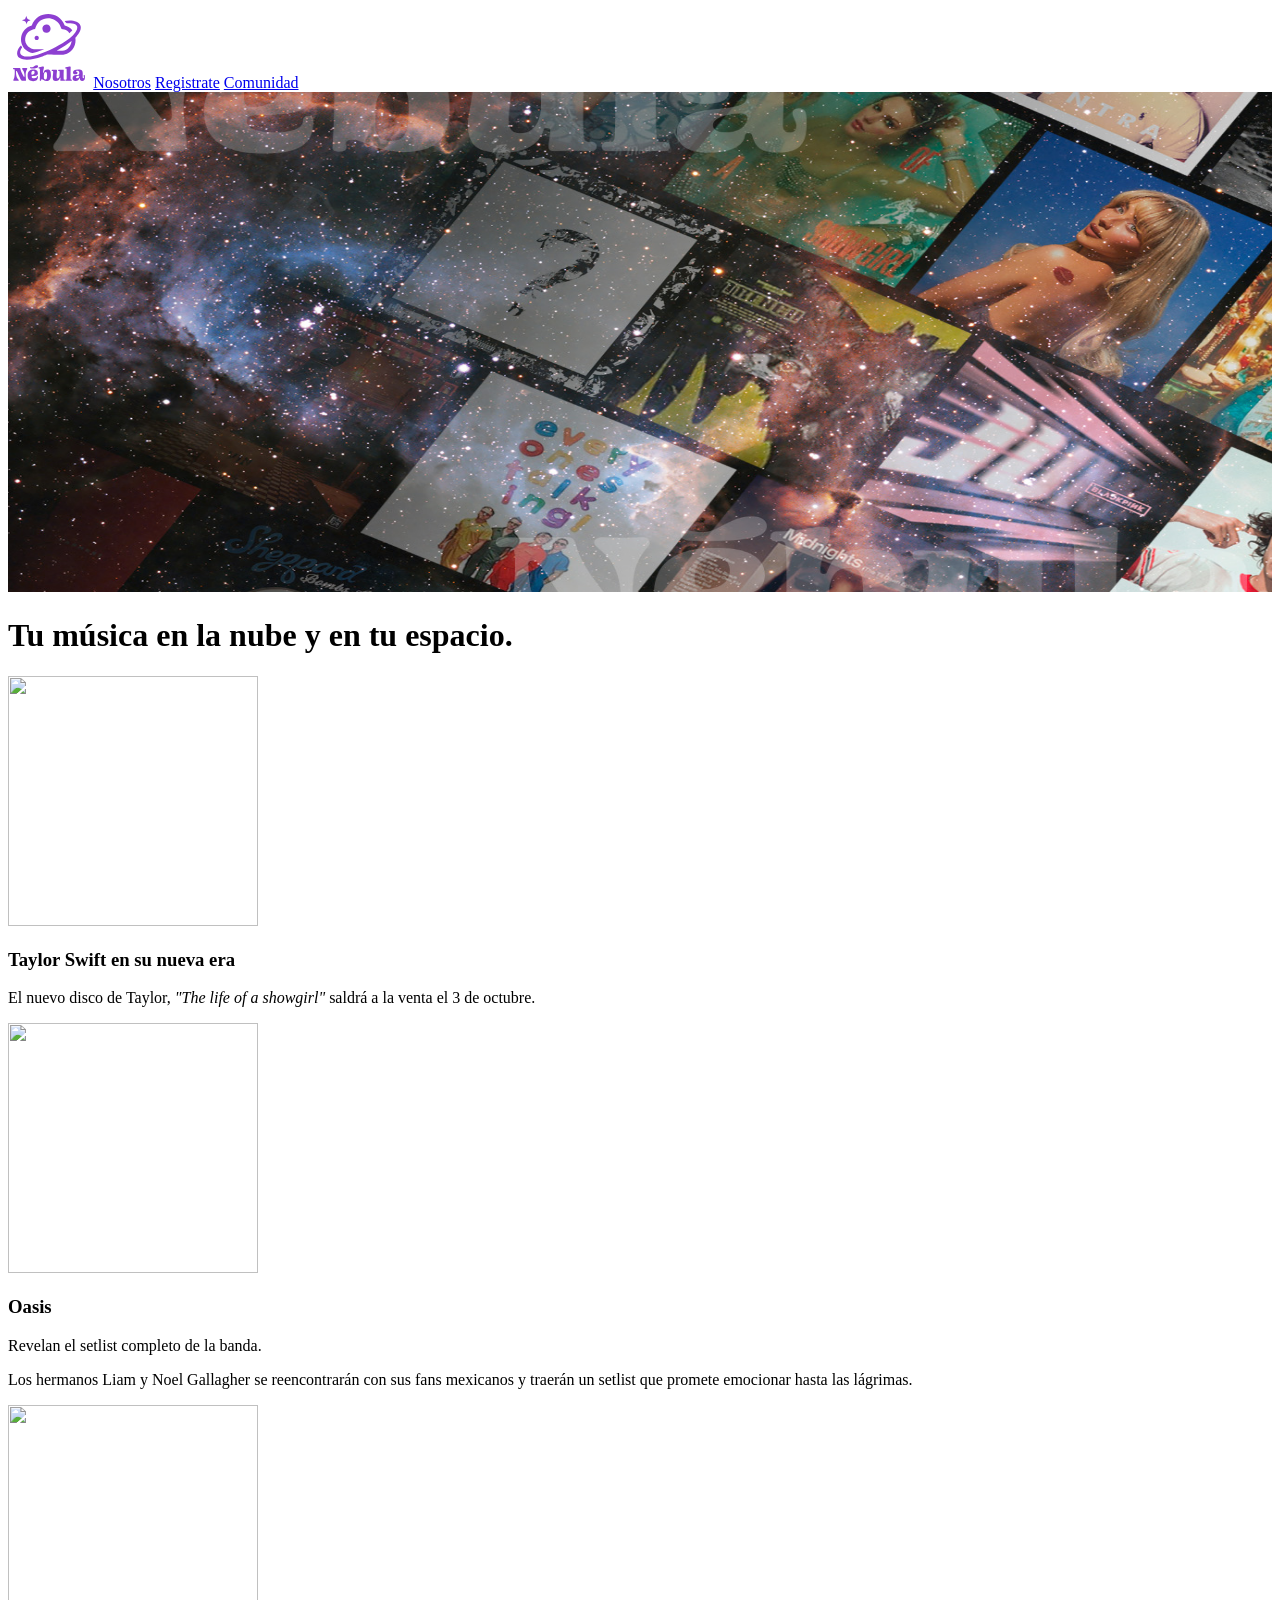
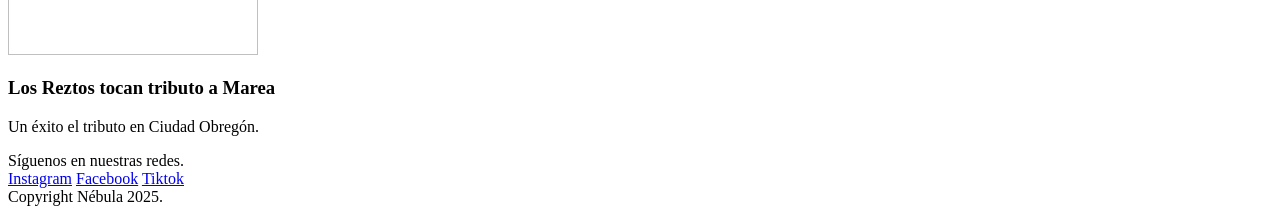
==== src/main/webapp/index.html @ 8fc7d68f "Nebula Music Web Applicattion - Inicio y Registro de sesión" ====
<!DOCTYPE html>
<html>
    <head>
        <title>Nébula music</title>
        <meta charset="UTF-8">
    </head>
    <body>
        <nav>
            <a href="./index.html"><img src="./imgs/nebula-03.svg" height="80px"></a>
            <a href="./about.html">Nosotros</a>
            <a href="./registro.html">Registrate</a>
            <a href="./comunidad.html">Comunidad</a>
        </nav>

        <header>
            <img src="./imgs/cover.jpg" width="100%" height="500px"/>
            <h1>Tu música en la <span>nube</span> y en tu <span>espacio</span>.</h1>
        </header>

        <main>

            <section>
                <article>
                    <img src="https://encrypted-tbn0.gstatic.com/images?q=tbn:ANd9GcRfGRivZ1CFL4jhQXNbF9phy9h-CASW3TM9UQ&s" width="250px" height="250px"/>
                    <h3>Taylor Swift en su nueva era</h3>
                    <p>El nuevo disco de Taylor, <i>"The life of a showgirl"</i> saldrá a la venta el 3 de octubre.</p>
                </article>

                <article>
                    <img src="https://media.gq.com.mx/photos/66cdf89fe21e890818a07d6d/4:3/w_2248,h_1686,c_limit/Oasis.jpg" width="250px" height="250px"/>
                    <div>
                    <h3>Oasis</h3>
                    <p>Revelan el setlist completo de la banda.</p>
                    </div>
                    <p>Los hermanos Liam y Noel Gallagher se reencontrarán con sus fans mexicanos y traerán un setlist que promete emocionar hasta las lágrimas.</p>
                </article>

                <article>
                    <img src="https://encrypted-tbn0.gstatic.com/images?q=tbn:ANd9GcRU2wpHalZ_btJnPiNpMLziQ2Pcu0BDxxJBVA&s" width="250px" height="250px"/>
                    <h3>Los Reztos tocan tributo a Marea</h3>
                    <p>Un éxito el tributo en Ciudad Obregón.</p>
                </article>
            </section>

        </main>

        <footer>
            <div>
                Síguenos en nuestras redes.
                <div>
                    <a href="www.instagram.com" target="_blank">Instagram</a>
                    <a href="www.facebook.com" target="_blank">Facebook</a>
                    <a href="www.tiktok.com" target="_blank">Tiktok</a>
                </div>
            </div>

            Copyright Nébula 2025. 
        </footer>

    </body>
</html>
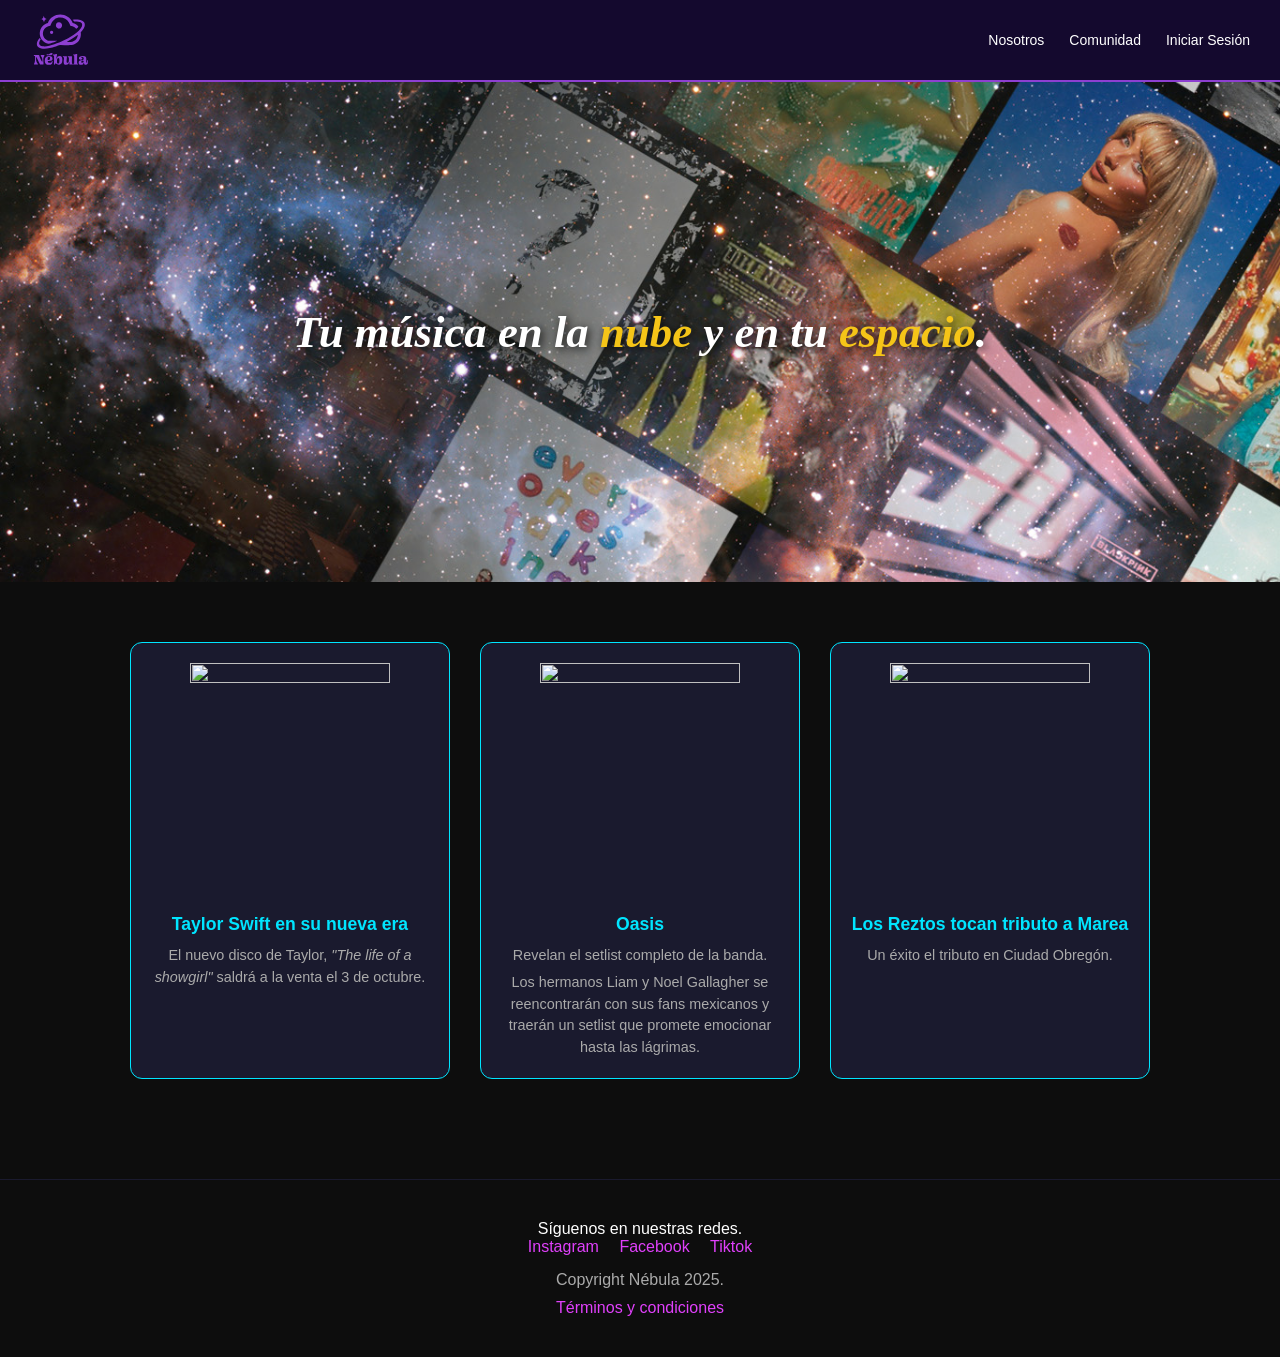
==== commit 96ed1be4: "NebulaMusic - Practica 7" ====
--- a/src/main/webapp/index.html
+++ b/src/main/webapp/index.html
@@ -1,61 +1,82 @@
 <!DOCTYPE html>
 <html>
-    <head>
-        <title>Nébula music</title>
-        <meta charset="UTF-8">
-    </head>
-    <body>
-        <nav>
-            <a href="./index.html"><img src="./imgs/nebula-03.svg" height="80px"></a>
-            <a href="./about.html">Nosotros</a>
-            <a href="./registro.html">Registrate</a>
-            <a href="./comunidad.html">Comunidad</a>
-        </nav>
 
-        <header>
-            <img src="./imgs/cover.jpg" width="100%" height="500px"/>
-            <h1>Tu música en la <span>nube</span> y en tu <span>espacio</span>.</h1>
-        </header>
+<head>
+    <title>Nébula music</title>
+    <meta charset="UTF-8">
+    <link rel="stylesheet" type="text/css" href="./styles/styles.css" />
+</head>
 
-        <main>
+<body>
+    <nav>
+        <a class="logo" href="./index.html">
+            <img src="./imgs/nebula-03.svg">
+        </a>
+        <input type="checkbox" id="menu-toggle" class="menu-toggle">
+        <label for="menu-toggle" class="hamburger">&#9776;</label>
+        <ul>
+            <li>
+                <a href="./about.html">Nosotros</a>
+            </li>
+            <li>
+                <a href="./comunidad.html">Comunidad</a>
+            </li>
+            <li>
+                <a href="./iniciar-sesion.html">Iniciar Sesión</a>
+            </li>
+        </ul>
+    </nav>
 
-            <section>
-                <article>
-                    <img src="https://encrypted-tbn0.gstatic.com/images?q=tbn:ANd9GcRfGRivZ1CFL4jhQXNbF9phy9h-CASW3TM9UQ&s" width="250px" height="250px"/>
-                    <h3>Taylor Swift en su nueva era</h3>
-                    <p>El nuevo disco de Taylor, <i>"The life of a showgirl"</i> saldrá a la venta el 3 de octubre.</p>
-                </article>
+    <header class="principal">
+        <img src="./imgs/cover.jpg" />
+        <h1>Tu música en la <span>nube</span> y en tu <span>espacio</span>.</h1>
+    </header>
 
-                <article>
-                    <img src="https://media.gq.com.mx/photos/66cdf89fe21e890818a07d6d/4:3/w_2248,h_1686,c_limit/Oasis.jpg" width="250px" height="250px"/>
-                    <div>
+    <main>
+
+        <section id="news">
+            <article>
+                <img
+                    src="https://encrypted-tbn0.gstatic.com/images?q=tbn:ANd9GcRfGRivZ1CFL4jhQXNbF9phy9h-CASW3TM9UQ&s" />
+                <h3>Taylor Swift en su nueva era</h3>
+                <p>El nuevo disco de Taylor, <i>"The life of a showgirl"</i> saldrá a la venta el 3 de octubre.</p>
+            </article>
+
+            <article>
+                <img
+                    src="https://media.gq.com.mx/photos/66cdf89fe21e890818a07d6d/4:3/w_2248,h_1686,c_limit/Oasis.jpg" />
+                <div>
                     <h3>Oasis</h3>
                     <p>Revelan el setlist completo de la banda.</p>
-                    </div>
-                    <p>Los hermanos Liam y Noel Gallagher se reencontrarán con sus fans mexicanos y traerán un setlist que promete emocionar hasta las lágrimas.</p>
-                </article>
+                </div>
+                <p>Los hermanos Liam y Noel Gallagher se reencontrarán con sus fans mexicanos y traerán un setlist que
+                    promete emocionar hasta las lágrimas.</p>
+            </article>
 
-                <article>
-                    <img src="https://encrypted-tbn0.gstatic.com/images?q=tbn:ANd9GcRU2wpHalZ_btJnPiNpMLziQ2Pcu0BDxxJBVA&s" width="250px" height="250px"/>
-                    <h3>Los Reztos tocan tributo a Marea</h3>
-                    <p>Un éxito el tributo en Ciudad Obregón.</p>
-                </article>
-            </section>
+            <article>
+                <img
+                    src="https://encrypted-tbn0.gstatic.com/images?q=tbn:ANd9GcRU2wpHalZ_btJnPiNpMLziQ2Pcu0BDxxJBVA&s" />
+                <h3>Los Reztos tocan tributo a Marea</h3>
+                <p>Un éxito el tributo en Ciudad Obregón.</p>
+            </article>
+        </section>
 
-        </main>
+    </main>
 
-        <footer>
+    <footer>
+        <div>
+            Síguenos en nuestras redes.
             <div>
-                Síguenos en nuestras redes.
-                <div>
-                    <a href="www.instagram.com" target="_blank">Instagram</a>
-                    <a href="www.facebook.com" target="_blank">Facebook</a>
-                    <a href="www.tiktok.com" target="_blank">Tiktok</a>
-                </div>
+                <a href="www.instagram.com" target="_blank">Instagram</a>
+                <a href="www.facebook.com" target="_blank">Facebook</a>
+                <a href="wwwtiktok.com" target="_blank">Tiktok</a>
             </div>
+        </div>
 
-            Copyright Nébula 2025. 
-        </footer>
+        <p>Copyright Nébula 2025.</p>
+        <a href="./tyc.html" target="_blank">Términos y condiciones</a>
+    </footer>
 
-    </body>
+</body>
+
 </html>
--- a/src/main/webapp/styles/styles.css
+++ b/src/main/webapp/styles/styles.css
@@ -0,0 +1,909 @@
+/* ==============================================
+   NÉBULA MUSIC — ESTILOS PRINCIPALES
+   ============================================== */
+
+/* --- Reset & Variables --- */
+:root {
+    --bg-body: #0d0d0d;
+    --bg-nav: #14092e;
+    --bg-card: #1a1a2e;
+    --border-purple: #8d3fd1;
+    --border-cyan: #00e5ff;
+    --text-primary: #ffffff;
+    --text-secondary: #aaaaaa;
+    --accent-cyan: #00e5ff;
+    --accent-purple: #8d3fd1;
+    --accent-gold: #f5c518;
+    --accent-green: #1db954;
+    --accent-pink: #e040fb;
+}
+
+* {
+    margin: 0;
+    padding: 0;
+    box-sizing: border-box;
+}
+
+body {
+    font-family: 'Segoe UI', Tahoma, Geneva, Verdana, sans-serif;
+    background-color: var(--bg-body);
+    color: var(--text-primary);
+    min-height: 100vh;
+}
+
+a {
+    text-decoration: none;
+    color: inherit;
+}
+
+ul {
+    list-style: none;
+}
+
+img {
+    max-width: 100%;
+}
+
+/* ==============================================
+   NAVEGACIÓN
+   ============================================== */
+nav {
+    display: flex;
+    justify-content: space-between;
+    align-items: center;
+    background-color: var(--bg-nav);
+    padding: 10px 30px;
+    border-bottom: 2px solid var(--border-purple);
+    position: sticky;
+    top: 0;
+    z-index: 1000;
+    flex-wrap: wrap;
+}
+
+nav .logo {
+    display: flex;
+    align-items: center;
+}
+
+nav .logo img {
+    height: 60px;
+}
+
+nav ul {
+    display: flex;
+    gap: 25px;
+    align-items: center;
+}
+
+nav ul li a {
+    color: var(--text-primary);
+    font-size: 14px;
+    transition: color 0.3s;
+}
+
+nav ul li a:hover {
+    color: var(--accent-purple);
+}
+
+/* --- Hamburger (CSS-only) --- */
+.menu-toggle {
+    display: none;
+}
+
+.hamburger {
+    display: none;
+    color: var(--text-primary);
+    font-size: 30px;
+    cursor: pointer;
+    background: none;
+    border: none;
+    line-height: 1;
+}
+
+/* ==============================================
+   HEADER PRINCIPAL (Index — hero)
+   ============================================== */
+header.principal {
+    position: relative;
+    width: 100%;
+    height: 500px;
+    overflow: hidden;
+}
+
+header.principal img {
+    width: 100%;
+    height: 100%;
+    object-fit: cover;
+}
+
+header.principal h1 {
+    position: absolute;
+    top: 50%;
+    left: 50%;
+    transform: translate(-50%, -50%);
+    color: var(--text-primary);
+    font-size: 2.8rem;
+    font-style: italic;
+    font-family: Georgia, 'Times New Roman', serif;
+    text-align: center;
+    text-shadow: 2px 2px 10px rgba(0, 0, 0, 0.85);
+    width: 80%;
+}
+
+header.principal h1 span {
+    color: var(--accent-gold);
+    font-style: italic;
+}
+
+/* ==============================================
+   HEADER GENÉRICO (About, Registro, TyC)
+   ============================================== */
+header {
+    position: relative;
+    width: 100%;
+    height: 300px;
+    overflow: hidden;
+    display: flex;
+    align-items: center;
+    justify-content: center;
+}
+
+header img {
+    position: absolute;
+    width: 100%;
+    height: 100%;
+    object-fit: cover;
+    z-index: 0;
+}
+
+header h1 {
+    position: relative;
+    z-index: 1;
+    color: var(--text-primary);
+    font-size: 2.5rem;
+    text-shadow: 2px 2px 10px rgba(0, 0, 0, 0.85);
+    font-style: italic;
+    font-family: Georgia, 'Times New Roman', serif;
+}
+
+/* ==============================================
+   MAIN
+   ============================================== */
+main {
+    padding: 0;
+}
+
+main section {
+    padding: 40px 20px;
+}
+
+main section h2 {
+    text-align: center;
+    margin-bottom: 25px;
+    color: var(--text-primary);
+}
+
+/* ==============================================
+   SECCIÓN NEWS (Index — Flexbox)
+   ============================================== */
+#news {
+    display: flex;
+    justify-content: center;
+    gap: 30px;
+    padding: 60px 40px;
+    background-color: var(--bg-body);
+    flex-wrap: wrap;
+}
+
+#news article {
+    background-color: var(--bg-card);
+    border: 1px solid var(--border-cyan);
+    border-radius: 12px;
+    max-width: 320px;
+    flex: 1;
+    min-width: 260px;
+    overflow: hidden;
+    text-align: center;
+    padding: 20px;
+    transition: transform 0.3s, box-shadow 0.3s;
+}
+
+#news article:hover {
+    transform: translateY(-5px);
+    box-shadow: 0 8px 25px rgba(0, 229, 255, 0.15);
+}
+
+#news article img {
+    width: 85%;
+    border-radius: 8px;
+    margin-bottom: 15px;
+    aspect-ratio: 1;
+    object-fit: cover;
+}
+
+#news article h3 {
+    color: var(--accent-cyan);
+    margin-bottom: 10px;
+    font-size: 1.1rem;
+}
+
+#news article p {
+    color: var(--text-secondary);
+    font-size: 0.9rem;
+    line-height: 1.5;
+}
+
+#news article div {
+    margin-bottom: 5px;
+}
+
+/* ==============================================
+   SECCIÓN COMUNIDAD (Cards — Flexbox)
+   ============================================== */
+.community-section {
+    text-align: center;
+    padding: 40px 20px;
+}
+
+.community-section h2 {
+    font-family: Georgia, 'Times New Roman', serif;
+    font-style: italic;
+    font-size: 2rem;
+    margin-bottom: 40px;
+}
+
+.user-cards {
+    display: flex;
+    justify-content: center;
+    gap: 30px;
+    flex-wrap: wrap;
+    padding: 0 20px;
+}
+
+.user-card {
+    background-color: var(--bg-card);
+    border: 1px solid #2a2a3e;
+    border-radius: 12px;
+    padding: 25px;
+    min-width: 280px;
+    max-width: 320px;
+    flex: 1;
+    text-align: left;
+}
+
+.user-card .user-info {
+    display: flex;
+    align-items: center;
+    gap: 15px;
+    margin-bottom: 15px;
+}
+
+.user-card .user-avatar {
+    width: 50px;
+    height: 50px;
+    border-radius: 50%;
+    object-fit: cover;
+    background-color: #333;
+}
+
+.user-card .user-name {
+    font-weight: bold;
+    font-size: 1rem;
+}
+
+.user-card .user-email {
+    color: var(--text-secondary);
+    font-size: 0.85rem;
+}
+
+.user-card .user-detail {
+    margin-bottom: 8px;
+    font-size: 0.9rem;
+    color: var(--text-secondary);
+}
+
+.user-card .user-detail strong {
+    color: var(--text-primary);
+}
+
+.badge {
+    display: inline-block;
+    padding: 4px 14px;
+    border-radius: 12px;
+    font-size: 0.8rem;
+    font-weight: bold;
+    margin-top: 8px;
+}
+
+.badge.premium {
+    background-color: var(--accent-green);
+    color: #000;
+}
+
+.badge.basica {
+    background-color: var(--accent-cyan);
+    color: #000;
+}
+
+/* ==============================================
+   PLAYER PAGE (Spotify-style)
+   ============================================== */
+.player-header {
+    background: linear-gradient(135deg, var(--bg-card) 0%, var(--accent-purple) 100%);
+    padding: 40px;
+    display: flex;
+    flex-direction: column;
+    gap: 12px;
+}
+
+.playlist-cover {
+    width: 110px;
+    height: 110px;
+    background: linear-gradient(135deg, #4a90d9, #8d3fd1);
+    border-radius: 8px;
+    display: flex;
+    flex-direction: column;
+    align-items: center;
+    justify-content: center;
+    color: white;
+    box-shadow: 0 4px 20px rgba(0, 0, 0, 0.5);
+}
+
+.playlist-cover .cover-initials {
+    font-size: 0.7rem;
+    color: var(--accent-green);
+}
+
+.playlist-cover .cover-title {
+    font-size: 1.4rem;
+    font-weight: bold;
+}
+
+.playlist-cover .cover-subtitle {
+    font-size: 0.55rem;
+    letter-spacing: 4px;
+    text-transform: uppercase;
+}
+
+.playlist-type {
+    color: var(--accent-green);
+    font-size: 0.8rem;
+    text-transform: uppercase;
+    letter-spacing: 1px;
+    margin-top: 8px;
+}
+
+.playlist-title {
+    font-size: 3rem;
+    font-weight: bold;
+    color: var(--text-primary);
+}
+
+.playlist-description {
+    color: var(--text-secondary);
+    font-size: 0.9rem;
+}
+
+.playlist-description strong {
+    color: var(--text-primary);
+}
+
+.playlist-stats {
+    color: var(--text-secondary);
+    font-size: 0.85rem;
+}
+
+.playlist-stats .highlight {
+    color: var(--text-primary);
+    font-weight: bold;
+}
+
+/* Acciones del player */
+.player-actions {
+    display: flex;
+    align-items: center;
+    gap: 20px;
+    padding: 20px 40px;
+}
+
+.play-btn {
+    width: 50px;
+    height: 50px;
+    border-radius: 50%;
+    background-color: var(--accent-green);
+    border: none;
+    cursor: pointer;
+    display: flex;
+    align-items: center;
+    justify-content: center;
+}
+
+.play-btn::after {
+    content: '';
+    display: block;
+    width: 0;
+    height: 0;
+    border-style: solid;
+    border-width: 10px 0 10px 18px;
+    border-color: transparent transparent transparent #000;
+    margin-left: 3px;
+}
+
+.action-icon {
+    color: var(--text-secondary);
+    font-size: 1.5rem;
+    cursor: pointer;
+    transition: color 0.3s;
+}
+
+.action-icon:hover {
+    color: var(--text-primary);
+}
+
+/* Tabla de canciones */
+.song-table-wrapper {
+    padding: 0 40px 40px;
+}
+
+.song-table {
+    width: 100%;
+    border-collapse: collapse;
+}
+
+.song-table thead {
+    border-bottom: 1px solid #333;
+}
+
+.song-table th {
+    text-align: left;
+    padding: 10px 15px;
+    color: var(--text-secondary);
+    font-size: 0.75rem;
+    text-transform: uppercase;
+    letter-spacing: 1px;
+    font-weight: normal;
+}
+
+.song-table th:last-child {
+    text-align: right;
+}
+
+.song-table td {
+    padding: 10px 15px;
+    font-size: 0.9rem;
+    border-bottom: 1px solid rgba(255, 255, 255, 0.05);
+}
+
+.song-table td:last-child {
+    text-align: right;
+    color: var(--text-secondary);
+}
+
+.song-table tbody tr:hover {
+    background-color: rgba(255, 255, 255, 0.05);
+}
+
+.song-info {
+    display: flex;
+    align-items: center;
+    gap: 12px;
+}
+
+.song-cover {
+    width: 40px;
+    height: 40px;
+    border-radius: 4px;
+    object-fit: cover;
+    background-color: #333;
+}
+
+.song-title {
+    font-weight: bold;
+    display: block;
+}
+
+.song-artist {
+    color: var(--text-secondary);
+    font-size: 0.8rem;
+}
+
+.song-album,
+.song-date {
+    color: var(--text-secondary);
+}
+
+/* ==============================================
+   AUTH PAGES (Login)
+   ============================================== */
+.auth-container {
+    display: flex;
+    justify-content: center;
+    align-items: center;
+    min-height: 80vh;
+    padding: 40px 20px;
+}
+
+.auth-card {
+    background-color: var(--bg-card);
+    border-radius: 12px;
+    padding: 40px;
+    max-width: 400px;
+    width: 100%;
+    border: 1px solid #2a2a3e;
+}
+
+.form-logo {
+    text-align: center;
+    margin-bottom: 20px;
+}
+
+.form-logo img {
+    height: 80px;
+}
+
+.form-header {
+    text-align: center;
+    margin-bottom: 25px;
+}
+
+.form-header h3 {
+    color: var(--text-primary);
+    font-size: 1.5rem;
+    margin-bottom: 5px;
+}
+
+.form-subtitle {
+    color: var(--text-secondary);
+    font-size: 0.9rem;
+}
+
+.form-group {
+    margin-bottom: 20px;
+}
+
+.form-group label {
+    display: block;
+    color: var(--text-primary);
+    margin-bottom: 6px;
+    font-size: 0.9rem;
+}
+
+.form-group input {
+    width: 100%;
+    padding: 10px 14px;
+    border: 1px solid #333;
+    border-radius: 6px;
+    background-color: var(--bg-body);
+    color: var(--text-primary);
+    font-size: 0.95rem;
+    outline: none;
+    transition: border-color 0.3s;
+}
+
+.form-group input:focus {
+    border-color: var(--accent-purple);
+}
+
+.btn-primary {
+    background-color: var(--accent-purple);
+    color: white;
+    border: none;
+    padding: 10px 25px;
+    border-radius: 6px;
+    cursor: pointer;
+    font-size: 1rem;
+    transition: background-color 0.3s;
+}
+
+.btn-primary:hover {
+    background-color: #a855f7;
+}
+
+.btn-secundary {
+    background-color: transparent;
+    color: var(--text-secondary);
+    border: 1px solid #333;
+    padding: 10px 25px;
+    border-radius: 6px;
+    cursor: pointer;
+    font-size: 1rem;
+    transition: border-color 0.3s;
+}
+
+.btn-secundary:hover {
+    border-color: var(--accent-purple);
+}
+
+/* ==============================================
+   PLANES Y PRECIOS (About)
+   ============================================== */
+.plans {
+    display: flex;
+    gap: 30px;
+    justify-content: center;
+    flex-wrap: wrap;
+    margin-top: 20px;
+}
+
+.plan {
+    background-color: var(--bg-card);
+    border: 1px solid #2a2a3e;
+    border-radius: 12px;
+    padding: 30px;
+    max-width: 320px;
+    flex: 1;
+    min-width: 260px;
+}
+
+.plan h3 {
+    color: var(--accent-purple);
+    font-size: 1.4rem;
+    margin-bottom: 10px;
+}
+
+.plan h4 {
+    color: var(--accent-cyan);
+    margin: 15px 0 10px;
+}
+
+.plan p {
+    color: var(--text-secondary);
+    font-size: 0.9rem;
+    line-height: 1.5;
+}
+
+.plan ul {
+    list-style: disc;
+    padding-left: 20px;
+    margin-bottom: 15px;
+}
+
+.plan ul li {
+    color: var(--text-secondary);
+    margin-bottom: 5px;
+    font-size: 0.9rem;
+}
+
+.price {
+    font-size: 2rem;
+    font-weight: bold;
+    color: var(--accent-green);
+}
+
+.frecuency {
+    color: var(--text-secondary);
+    font-size: 0.9rem;
+    margin-left: 5px;
+}
+
+/* ==============================================
+   FORMULARIOS GENERALES
+   ============================================== */
+form {
+    max-width: 600px;
+    margin: 0 auto;
+}
+
+form div {
+    margin-bottom: 15px;
+}
+
+form label {
+    display: block;
+    color: var(--text-primary);
+    margin-bottom: 5px;
+}
+
+form input[type="text"],
+form input[type="email"],
+form input[type="password"],
+form input[type="date"],
+form select {
+    width: 100%;
+    padding: 10px;
+    border: 1px solid #333;
+    border-radius: 6px;
+    background-color: var(--bg-card);
+    color: var(--text-primary);
+    font-size: 0.95rem;
+}
+
+form input:focus,
+form select:focus {
+    outline: none;
+    border-color: var(--accent-purple);
+}
+
+form span {
+    display: block;
+    color: var(--text-secondary);
+    font-size: 0.8rem;
+    margin-top: 3px;
+}
+
+form button[type="submit"] {
+    background-color: var(--accent-purple);
+    color: white;
+    border: none;
+    padding: 10px 25px;
+    border-radius: 6px;
+    cursor: pointer;
+    font-size: 1rem;
+    margin-right: 10px;
+}
+
+form button[type="reset"] {
+    background-color: transparent;
+    color: var(--text-secondary);
+    border: 1px solid #333;
+    padding: 10px 25px;
+    border-radius: 6px;
+    cursor: pointer;
+    font-size: 1rem;
+}
+
+/* Newsletter */
+form[name="newsletter"] {
+    display: flex;
+    flex-wrap: wrap;
+    gap: 10px;
+    align-items: flex-end;
+    justify-content: center;
+}
+
+form[name="newsletter"] label {
+    width: 100%;
+    text-align: center;
+    font-size: 1.2rem;
+    margin-bottom: 10px;
+}
+
+/* ==============================================
+   TÉRMINOS Y CONDICIONES
+   ============================================== */
+main ol {
+    padding: 20px 40px;
+}
+
+main ol li {
+    color: var(--text-secondary);
+    margin-bottom: 15px;
+    line-height: 1.6;
+    font-size: 0.95rem;
+}
+
+/* ==============================================
+   IFRAME / MAPS
+   ============================================== */
+iframe {
+    border-radius: 12px;
+    max-width: 100%;
+}
+
+/* ==============================================
+   FOOTER
+   ============================================== */
+footer {
+    background-color: var(--bg-body);
+    text-align: center;
+    padding: 40px 20px;
+    border-top: 1px solid #1a1a2e;
+    margin-top: 40px;
+}
+
+footer>div {
+    margin-bottom: 15px;
+}
+
+footer a {
+    color: var(--accent-pink);
+    margin: 0 8px;
+    transition: color 0.3s;
+}
+
+footer a:hover {
+    color: var(--accent-purple);
+}
+
+footer p {
+    color: var(--text-secondary);
+    margin: 10px 0;
+}
+
+/* ==============================================
+   RESPONSIVE — max-width: 768px
+   ============================================== */
+@media (max-width: 768px) {
+
+    /* Hamburger visible */
+    .hamburger {
+        display: block;
+    }
+
+    nav {
+        position: relative;
+    }
+
+    nav ul {
+        display: none;
+        flex-direction: column;
+        width: 100%;
+        text-align: center;
+        padding: 20px 0;
+        gap: 20px;
+        order: 3;
+    }
+
+    nav ul li a {
+        font-size: 1.1rem;
+    }
+
+    .menu-toggle:checked~ul {
+        display: flex;
+    }
+
+    /* Hero */
+    header.principal {
+        height: 300px;
+    }
+
+    header.principal h1 {
+        font-size: 1.5rem;
+        width: 90%;
+    }
+
+    /* News */
+    #news {
+        flex-direction: column;
+        align-items: center;
+        padding: 30px 20px;
+    }
+
+    #news article {
+        max-width: 100%;
+    }
+
+    /* Community */
+    .user-cards {
+        flex-direction: column;
+        align-items: center;
+    }
+
+    .user-card {
+        max-width: 100%;
+        width: 100%;
+    }
+
+    /* Player */
+    .playlist-title {
+        font-size: 1.8rem;
+    }
+
+    .player-header {
+        padding: 20px;
+    }
+
+    .player-actions {
+        padding: 15px 20px;
+    }
+
+    .song-table-wrapper {
+        padding: 0 15px 30px;
+        overflow-x: auto;
+    }
+
+    .song-table th:nth-child(4),
+    .song-table td:nth-child(4) {
+        display: none;
+    }
+
+    /* Plans */
+    .plans {
+        flex-direction: column;
+        align-items: center;
+    }
+
+    .plan {
+        max-width: 100%;
+    }
+}
